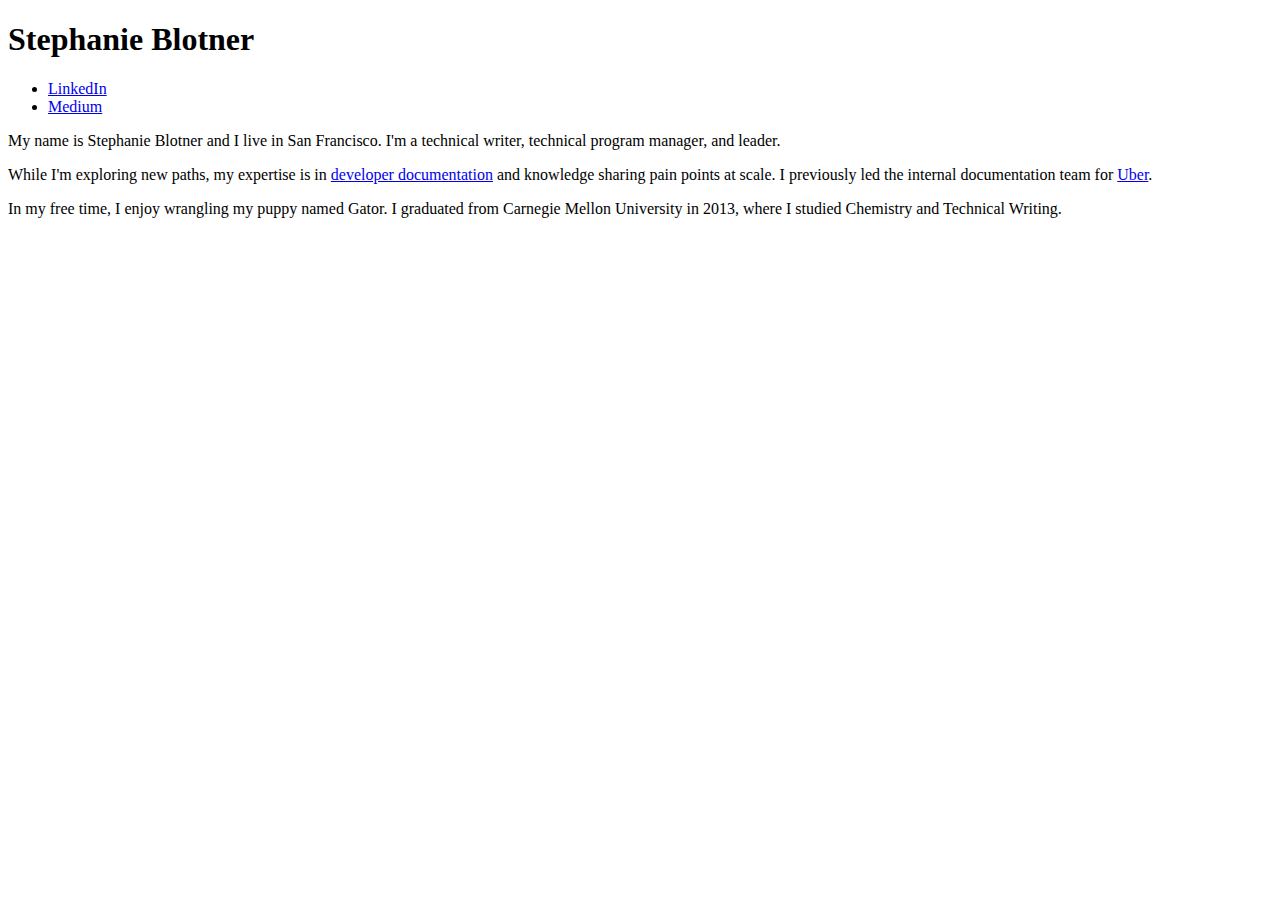
==== index.html @ 129e7dc3 "Edit index.html for grammar" ====
<!DOCTYPE html>
<html><head><meta http-equiv="Content-Type" content="text/html; charset=UTF-8">

  <title>Stephanie Blotner</title>
  <link href="main.css" rel="stylesheet" type="text/css">
  <link rel="stylesheet" href="style.css" type="text/css">
  <script>
  (function(i,s,o,g,r,a,m){i['GoogleAnalyticsObject']=r;i[r]=i[r]||function(){
  (i[r].q=i[r].q||[]).push(arguments)},i[r].l=1*new Date();a=s.createElement(o),
  m=s.getElementsByTagName(o)[0];a.async=1;a.src=g;m.parentNode.insertBefore(a,m)
  })(window,document,'script','https://www.google-analytics.com/analytics.js','ga');

  // ga('create', '<add GA ID here>', 'auto');
  // ga('send', 'pageview');

  </script>
 </head>
 <body>
  <div id="main">
    <header>
      <h1><span>Stephanie </span>Blotner</h1>
      <ul class="links">
        <li><a href="https://www.linkedin.com/in/stephanieblotner/">LinkedIn</a></li>
	<li><a href="https://medium.com/@sblotner">Medium</a></li>
      </ul>
    </header>
    <section id="about">
      <p>My name is Stephanie Blotner and I live in San Francisco. I'm a technical writer, technical program manager, and leader.</p> 
      <p>While I'm exploring new paths, my expertise is in <a href="https://increment.com/documentation/primer-on-documentation-content-strategy/">developer documentation</a> and knowledge sharing pain points at scale. I previously led the internal documentation team for <a href="https://slab.com/blog/ubers-apporach-to-getting-more-engineers-to-document/">Uber</a>.</p>
      <p>In my free time, I enjoy wrangling my puppy named Gator. I graduated from Carnegie Mellon University in 2013, where I studied Chemistry and Technical Writing. </p>
    </section>
  </div>
</body></html>
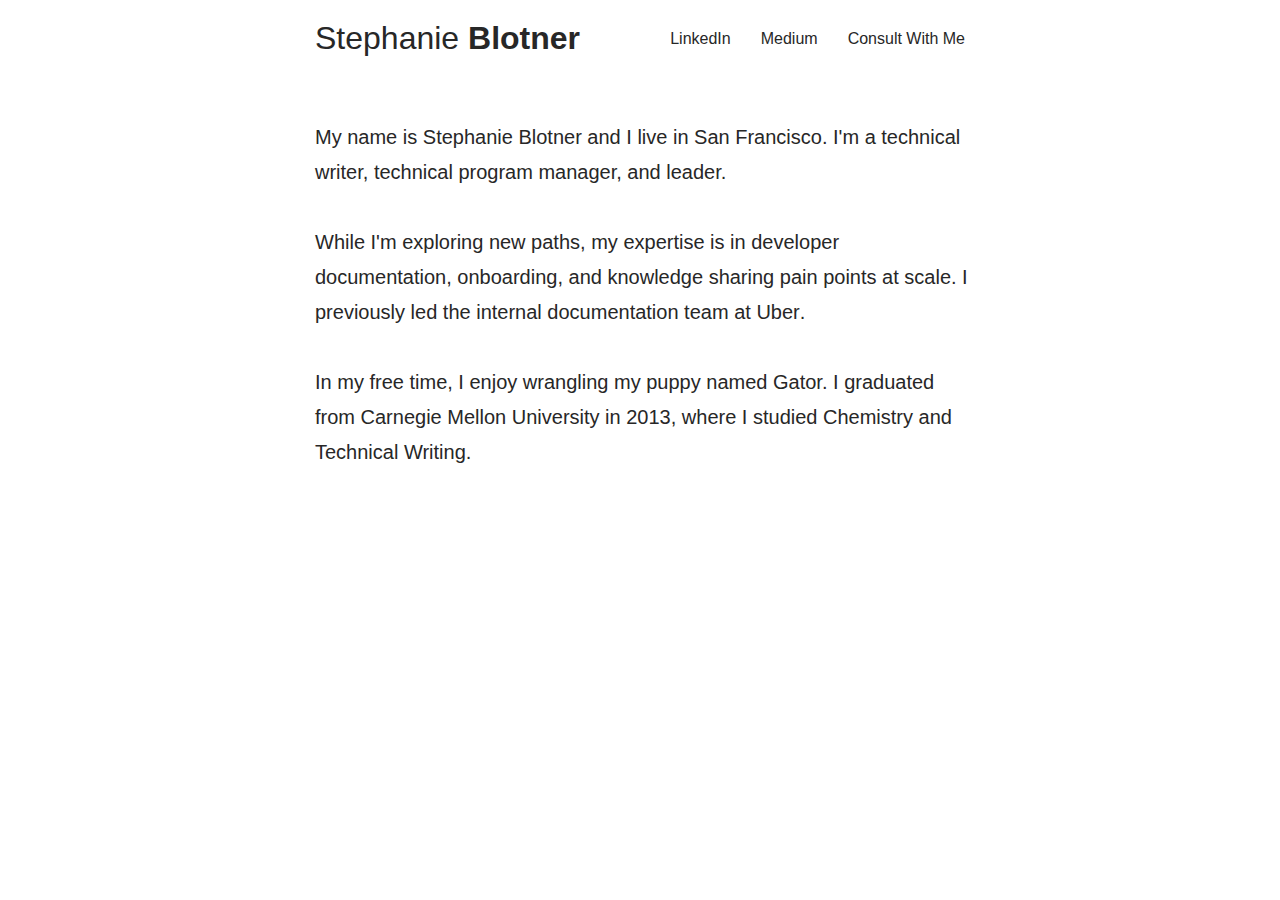
==== commit 75d14937: "Add consult page" ====
--- a/index.html
+++ b/index.html
@@ -21,13 +21,14 @@
       <h1><span>Stephanie </span>Blotner</h1>
       <ul class="links">
         <li><a href="https://www.linkedin.com/in/stephanieblotner/">LinkedIn</a></li>
-	<li><a href="https://medium.com/@sblotner">Medium</a></li>
+	      <li><a href="https://medium.com/@sblotner">Medium</a></li>
+        <li><a href="../stephblotner.github.io/consult.html">Consult With Me</a></li>
       </ul>
     </header>
     <section id="about">
       <p>My name is Stephanie Blotner and I live in San Francisco. I'm a technical writer, technical program manager, and leader.</p> 
-      <p>While I'm exploring new paths, my expertise is in <a href="https://increment.com/documentation/primer-on-documentation-content-strategy/">developer documentation</a> and knowledge sharing pain points at scale. I previously led the internal documentation team for <a href="https://slab.com/blog/ubers-apporach-to-getting-more-engineers-to-document/">Uber</a>.</p>
-      <p>In my free time, I enjoy wrangling my puppy named Gator. I graduated from Carnegie Mellon University in 2013, where I studied Chemistry and Technical Writing. </p>
+      <p>While I'm exploring new paths, my expertise is in <a href="https://increment.com/documentation/primer-on-documentation-content-strategy/">developer documentation</a>, onboarding, and knowledge sharing pain points at scale. I previously led the internal documentation team at <a href="https://slab.com/blog/ubers-apporach-to-getting-more-engineers-to-document/">Uber</a>.</p>
+      <p>In my free time, I enjoy wrangling my puppy named Gator. I graduated from Carnegie Mellon University in 2013, where I studied Chemistry and Technical Writing.</p>
     </section>
   </div>
 </body></html>
--- a/style.css
+++ b/style.css
@@ -0,0 +1,89 @@
+html,body{
+  padding:0 0 0 0;
+  height:100%;
+}
+*{
+  margin: 0;
+}
+#main{
+  font-family: 'Roboto', sans-serif;
+  color:#272727;
+  min-height: 100%;
+  height: auto !important;
+  height:100%;
+  margin: 0 auto -4em;
+  padding: 0 0 0 0;
+}
+header{
+  padding-top:20px;
+  width:650px;
+  height:60px;
+  margin:0 auto 40px auto;
+  display:block;
+  text-decoration: none;
+}
+
+header h1{
+  display:inline;
+  width:300px;
+  text-decoration: none;
+}
+
+header h1 a{
+  text-decoration: none;
+}
+
+header h1 span{
+  font-weight:300;
+  text-decoration: none;
+}
+header ul{
+  float:right;
+  padding:10px 0 0 0;
+}
+
+header li{
+  float:left;
+  list-style-type: none;
+  margin-left:30px;
+}
+header li a{
+  text-decoration: none;
+  color:inherit;
+
+}
+
+#about{
+  font-weight:300;
+  width:670px;
+  margin:0 auto;
+  font-size:20px;
+  line-height:35px;
+}
+
+#about a{
+  text-decoration: none;
+  color:inherit;
+  font-weight:500;
+}
+
+#about p{
+  padding-right:0;
+  padding-left:10px;
+  margin-bottom:35px;
+}
+
+
+footer{
+  height:40px;
+  width:650px;
+  font-size:50px;
+  margin:50px auto 0 auto;
+  text-align:center;
+}
+footer a:visited,a{
+  color:inherit;
+}
+footer i{
+  margin-right:30px;
+}
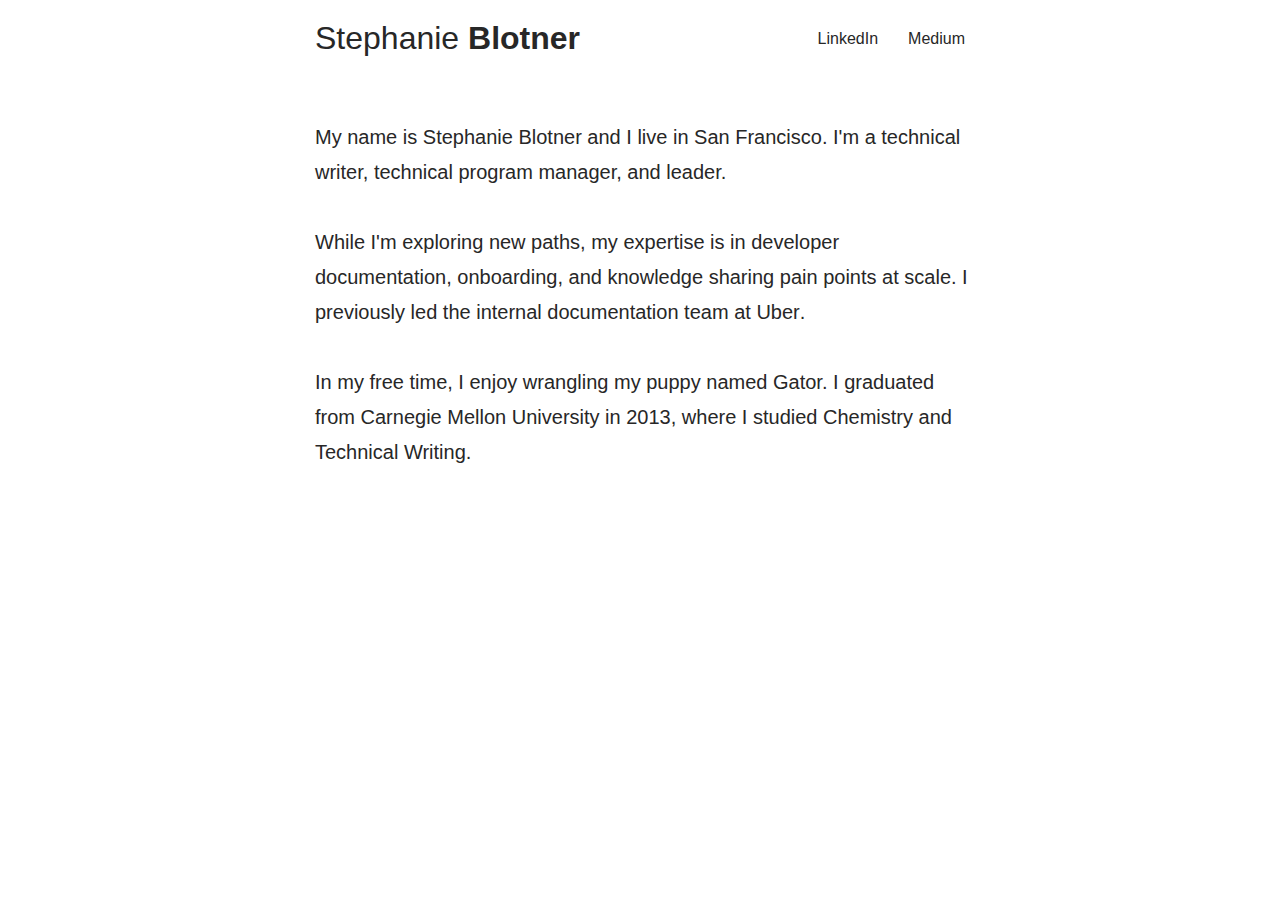
==== commit 4321f741: "hide consult tab" ====
--- a/index.html
+++ b/index.html
@@ -22,7 +22,6 @@
       <ul class="links">
         <li><a href="https://www.linkedin.com/in/stephanieblotner/">LinkedIn</a></li>
 	      <li><a href="https://medium.com/@sblotner">Medium</a></li>
-        <li><a href="../stephblotner.github.io/consult.html">Consult With Me</a></li>
       </ul>
     </header>
     <section id="about">
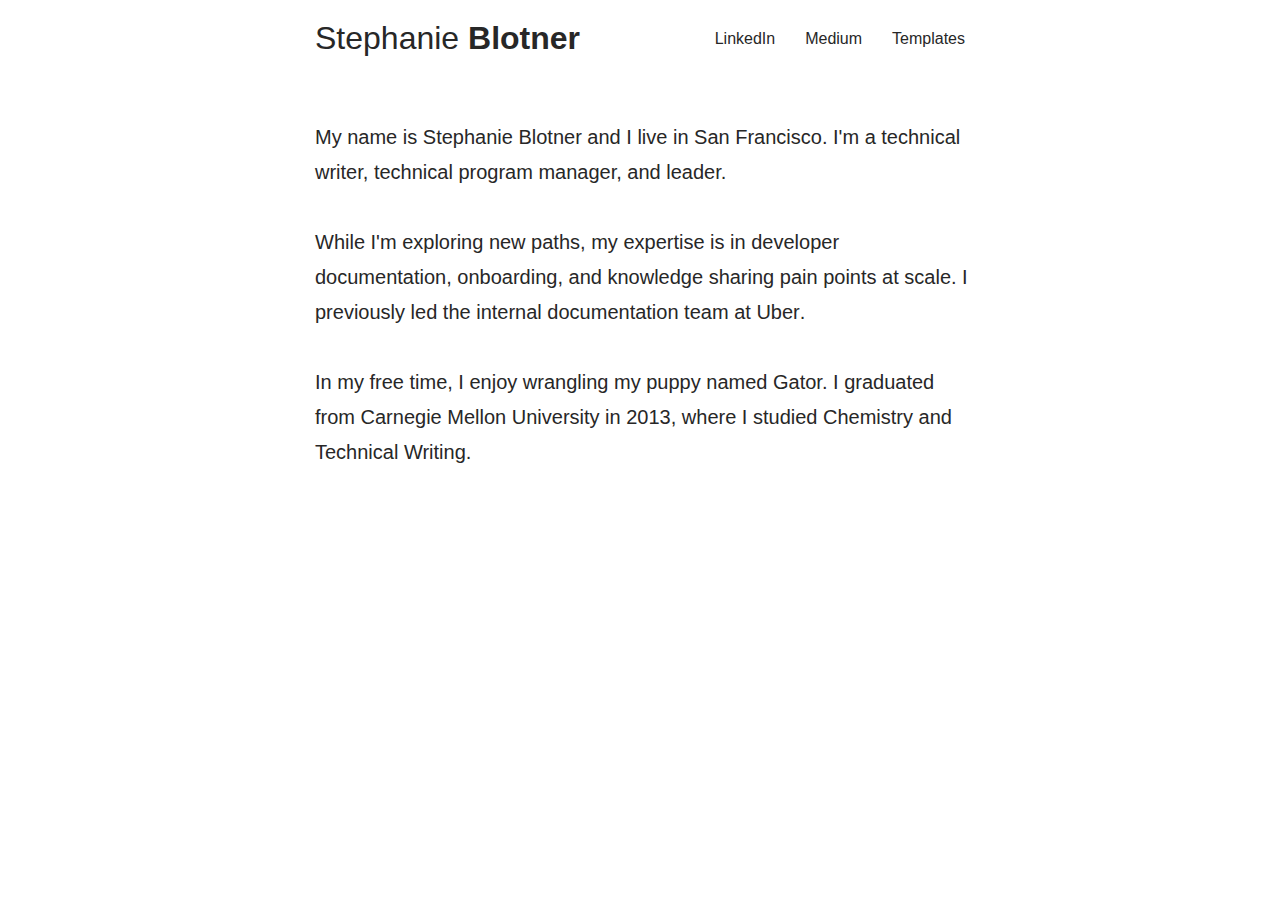
==== commit 176dab5e: "Add Gumroad link" ====
--- a/index.html
+++ b/index.html
@@ -21,7 +21,8 @@
       <h1><span>Stephanie </span>Blotner</h1>
       <ul class="links">
         <li><a href="https://www.linkedin.com/in/stephanieblotner/">LinkedIn</a></li>
-	      <li><a href="https://medium.com/@sblotner">Medium</a></li>
+	<li><a href="https://medium.com/@sblotner">Medium</a></li>
+	<li><a href="https://sblotner.gumroad.com/">Templates</a></li>
       </ul>
     </header>
     <section id="about">
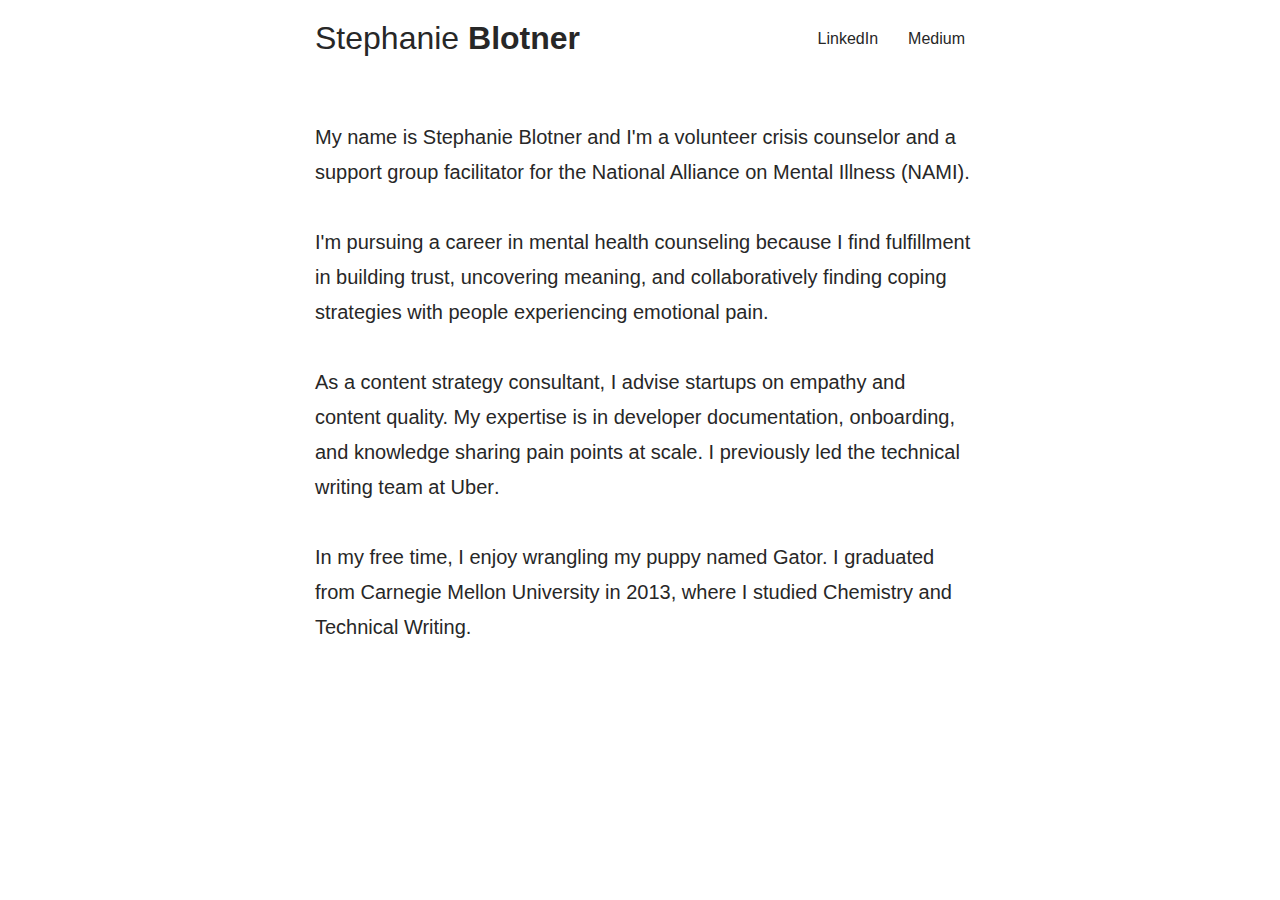
==== commit 026eabb1: "Update homepage content" ====
--- a/index.html
+++ b/index.html
@@ -22,12 +22,12 @@
       <ul class="links">
         <li><a href="https://www.linkedin.com/in/stephanieblotner/">LinkedIn</a></li>
 	<li><a href="https://medium.com/@sblotner">Medium</a></li>
-	<li><a href="https://sblotner.gumroad.com/">Templates</a></li>
       </ul>
     </header>
     <section id="about">
-      <p>My name is Stephanie Blotner and I live in San Francisco. I'm a technical writer, technical program manager, and leader.</p> 
-      <p>While I'm exploring new paths, my expertise is in <a href="https://increment.com/documentation/primer-on-documentation-content-strategy/">developer documentation</a>, onboarding, and knowledge sharing pain points at scale. I previously led the internal documentation team at <a href="https://slab.com/blog/ubers-apporach-to-getting-more-engineers-to-document/">Uber</a>.</p>
+      <p>My name is Stephanie Blotner and I'm a volunteer crisis counselor and a support group facilitator for the National Alliance on Mental Illness (NAMI).</p> 
+      <p>I'm pursuing a career in mental health counseling because I find fulfillment in building trust, uncovering meaning, and collaboratively finding coping strategies with people experiencing emotional pain.</p>
+      <p>As a content strategy consultant, I advise startups on empathy and content quality. My expertise is in <a href="https://increment.com/documentation/primer-on-documentation-content-strategy/">developer documentation</a>, onboarding, and knowledge sharing pain points at scale. I previously led the technical writing team at <a href="https://slab.com/blog/ubers-apporach-to-getting-more-engineers-to-document/">Uber</a>.</p>
       <p>In my free time, I enjoy wrangling my puppy named Gator. I graduated from Carnegie Mellon University in 2013, where I studied Chemistry and Technical Writing.</p>
     </section>
   </div>
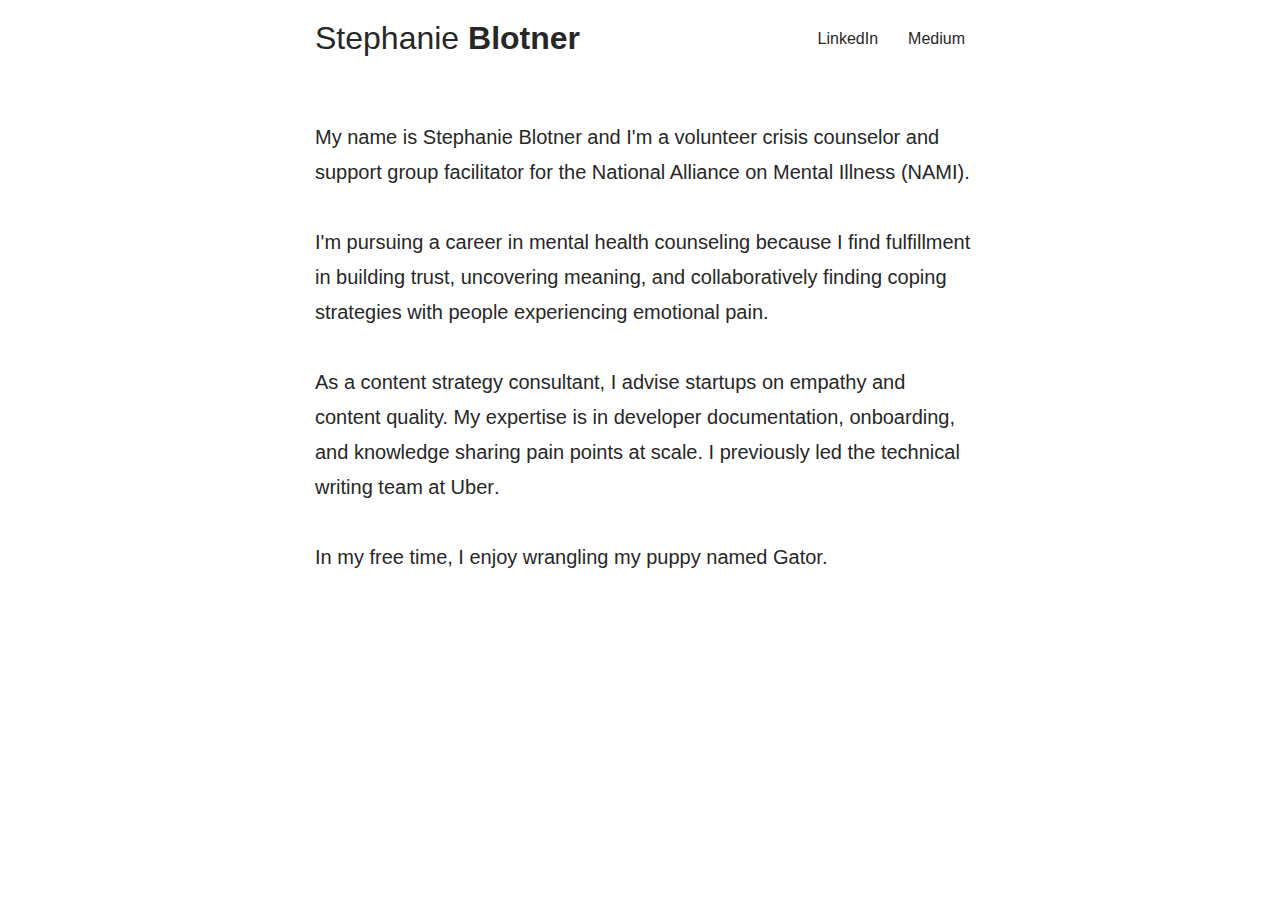
==== commit fa8f7f21: "Add CTL link" ====
--- a/index.html
+++ b/index.html
@@ -25,10 +25,10 @@
       </ul>
     </header>
     <section id="about">
-      <p>My name is Stephanie Blotner and I'm a volunteer crisis counselor and a support group facilitator for the National Alliance on Mental Illness (NAMI).</p> 
+      <p>My name is Stephanie Blotner and I'm a volunteer <a href="https://www.crisistextline.org/">crisis counselor</a> and support group facilitator for the National Alliance on Mental Illness (NAMI).</p> 
       <p>I'm pursuing a career in mental health counseling because I find fulfillment in building trust, uncovering meaning, and collaboratively finding coping strategies with people experiencing emotional pain.</p>
       <p>As a content strategy consultant, I advise startups on empathy and content quality. My expertise is in <a href="https://increment.com/documentation/primer-on-documentation-content-strategy/">developer documentation</a>, onboarding, and knowledge sharing pain points at scale. I previously led the technical writing team at <a href="https://slab.com/blog/ubers-apporach-to-getting-more-engineers-to-document/">Uber</a>.</p>
-      <p>In my free time, I enjoy wrangling my puppy named Gator. I graduated from Carnegie Mellon University in 2013, where I studied Chemistry and Technical Writing.</p>
+      <p>In my free time, I enjoy wrangling my puppy named Gator.</p>
     </section>
   </div>
 </body></html>
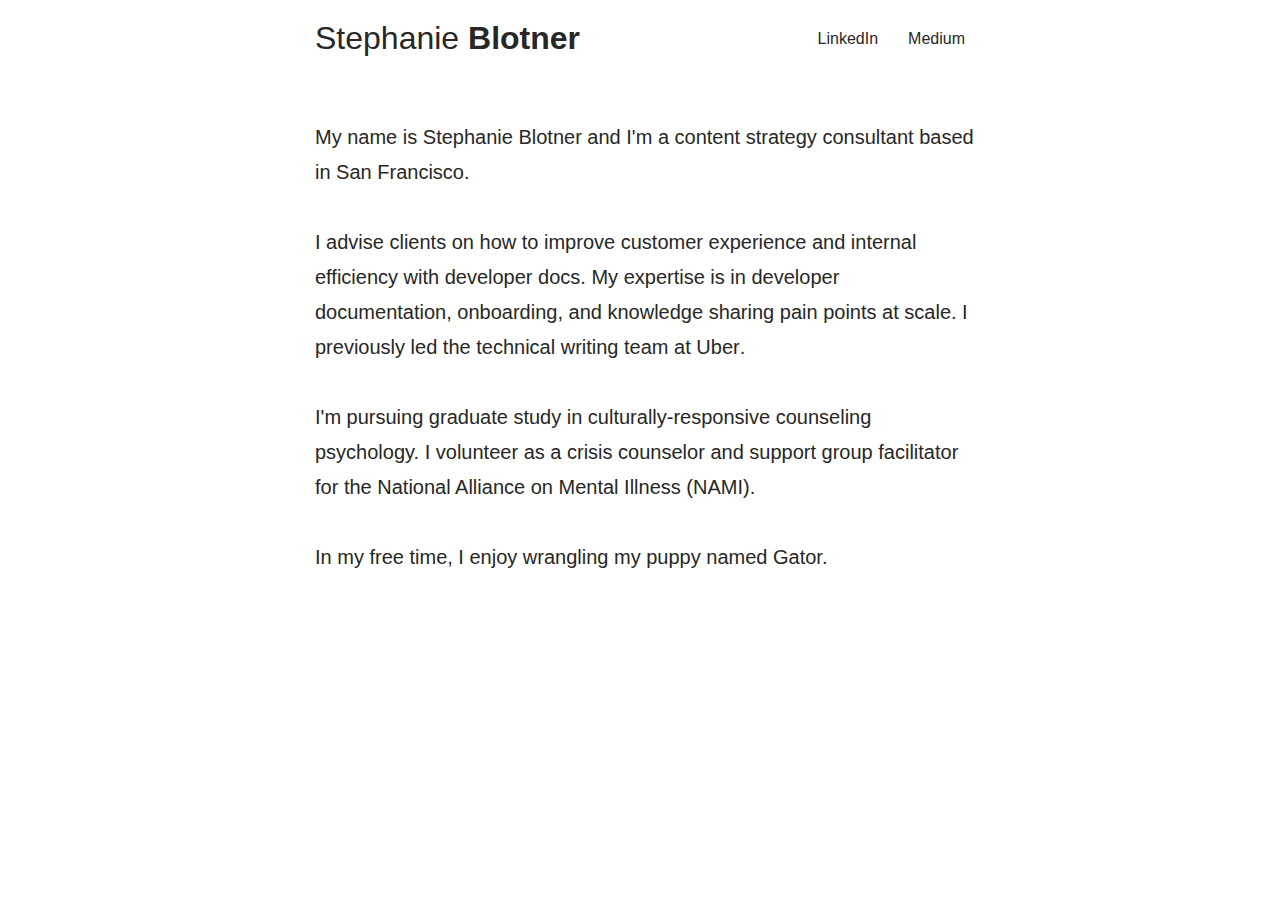
==== commit ae08bff8: "Update landing page" ====
--- a/index.html
+++ b/index.html
@@ -25,9 +25,9 @@
       </ul>
     </header>
     <section id="about">
-      <p>My name is Stephanie Blotner and I'm a volunteer <a href="https://www.crisistextline.org/">crisis counselor</a> and support group facilitator for the National Alliance on Mental Illness (NAMI).</p> 
-      <p>I'm pursuing a career in mental health counseling because I find fulfillment in building trust, uncovering meaning, and collaboratively finding coping strategies with people experiencing emotional pain.</p>
-      <p>As a content strategy consultant, I advise startups on empathy and content quality. My expertise is in <a href="https://increment.com/documentation/primer-on-documentation-content-strategy/">developer documentation</a>, onboarding, and knowledge sharing pain points at scale. I previously led the technical writing team at <a href="https://slab.com/blog/ubers-apporach-to-getting-more-engineers-to-document/">Uber</a>.</p>
+      <p>My name is Stephanie Blotner and I'm a content strategy consultant based in San Francisco.</p>
+      <p>I advise clients on how to improve customer experience and internal efficiency with developer docs. My expertise is in <b><a href="https://increment.com/documentation/primer-on-documentation-content-strategy/">developer documentation</a></b>, onboarding, and knowledge sharing pain points at scale. I previously led the technical writing team at <b><a href="https://slab.com/blog/ubers-apporach-to-getting-more-engineers-to-document/">Uber</a></b>.</p>  
+      <p>I'm pursuing graduate study in culturally-responsive counseling psychology. I volunteer as a <b><a href="https://www.crisistextline.org/">crisis counselor</a></b> and support group facilitator for the National Alliance on Mental Illness (NAMI).</p> 
       <p>In my free time, I enjoy wrangling my puppy named Gator.</p>
     </section>
   </div>
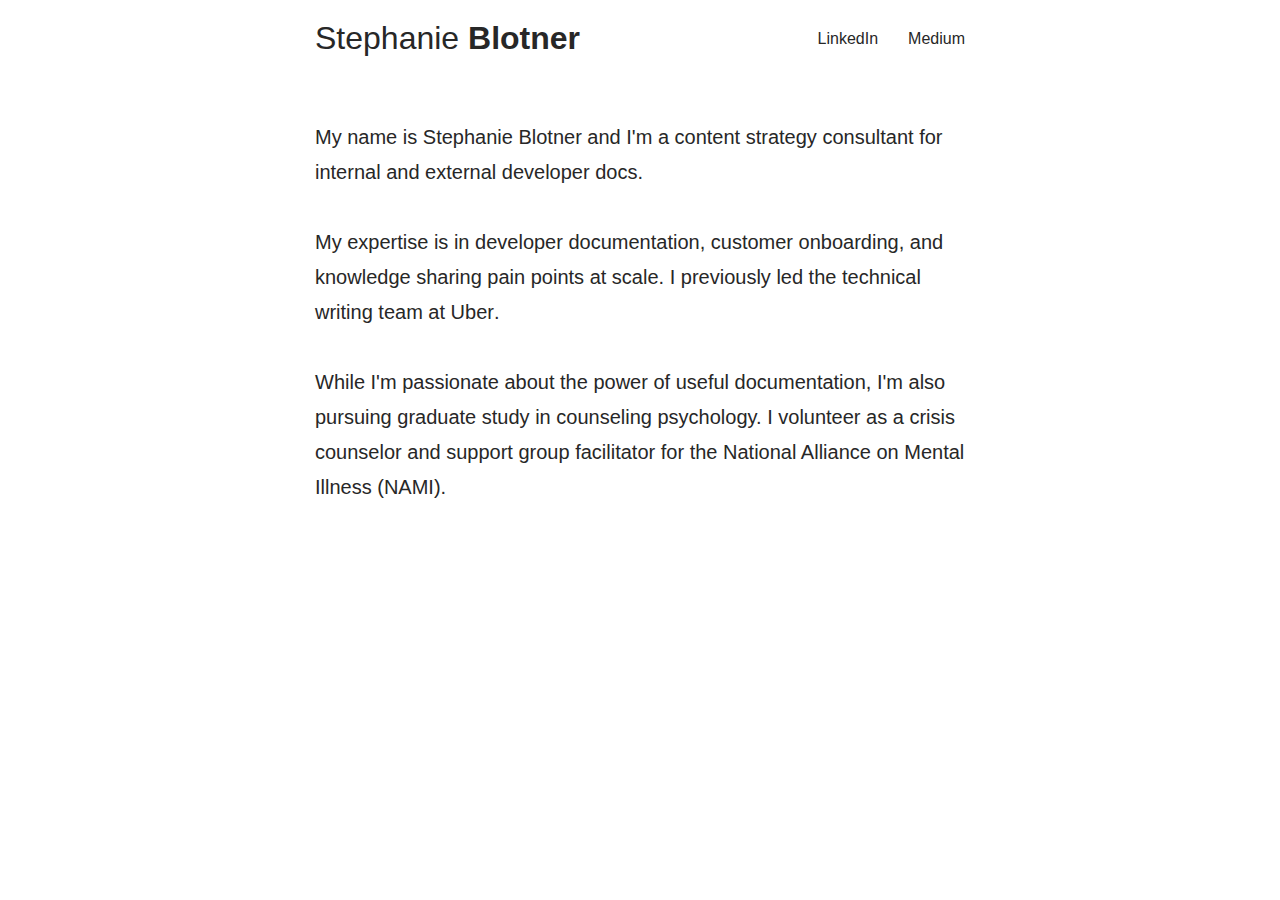
==== commit 8b23c486: "test style" ====
--- a/index.html
+++ b/index.html
@@ -25,10 +25,9 @@
       </ul>
     </header>
     <section id="about">
-      <p>My name is Stephanie Blotner and I'm a content strategy consultant based in San Francisco.</p>
-      <p>I advise clients on how to improve customer experience and internal efficiency with developer docs. My expertise is in <b><a href="https://increment.com/documentation/primer-on-documentation-content-strategy/">developer documentation</a></b>, onboarding, and knowledge sharing pain points at scale. I previously led the technical writing team at <b><a href="https://slab.com/blog/ubers-apporach-to-getting-more-engineers-to-document/">Uber</a></b>.</p>  
-      <p>I'm pursuing graduate study in culturally-responsive counseling psychology. I volunteer as a <b><a href="https://www.crisistextline.org/">crisis counselor</a></b> and support group facilitator for the National Alliance on Mental Illness (NAMI).</p> 
-      <p>In my free time, I enjoy wrangling my puppy named Gator.</p>
+      <p>My name is Stephanie Blotner and I'm a content strategy consultant for internal and external developer docs.</p>
+      <p>My expertise is in <a href="https://increment.com/documentation/primer-on-documentation-content-strategy/">developer documentation</a>, customer onboarding, and knowledge sharing pain points at scale. I previously led the technical writing team at <a href="https://slab.com/blog/ubers-apporach-to-getting-more-engineers-to-document/">Uber</a>.</p>  
+      <p>While I'm passionate about the power of useful documentation, I'm also pursuing graduate study in counseling psychology. I volunteer as a <a href="https://www.crisistextline.org/">crisis counselor</a> and support group facilitator for the National Alliance on Mental Illness (NAMI).</p> 
     </section>
   </div>
 </body></html>
--- a/style.css
+++ b/style.css
@@ -73,6 +73,11 @@
   margin-bottom:35px;
 }
 
+#about p a{
+  text-decoration: none;
+  color:inherit;
+  font-weight:500;
+}
 
 footer{
   height:40px;
